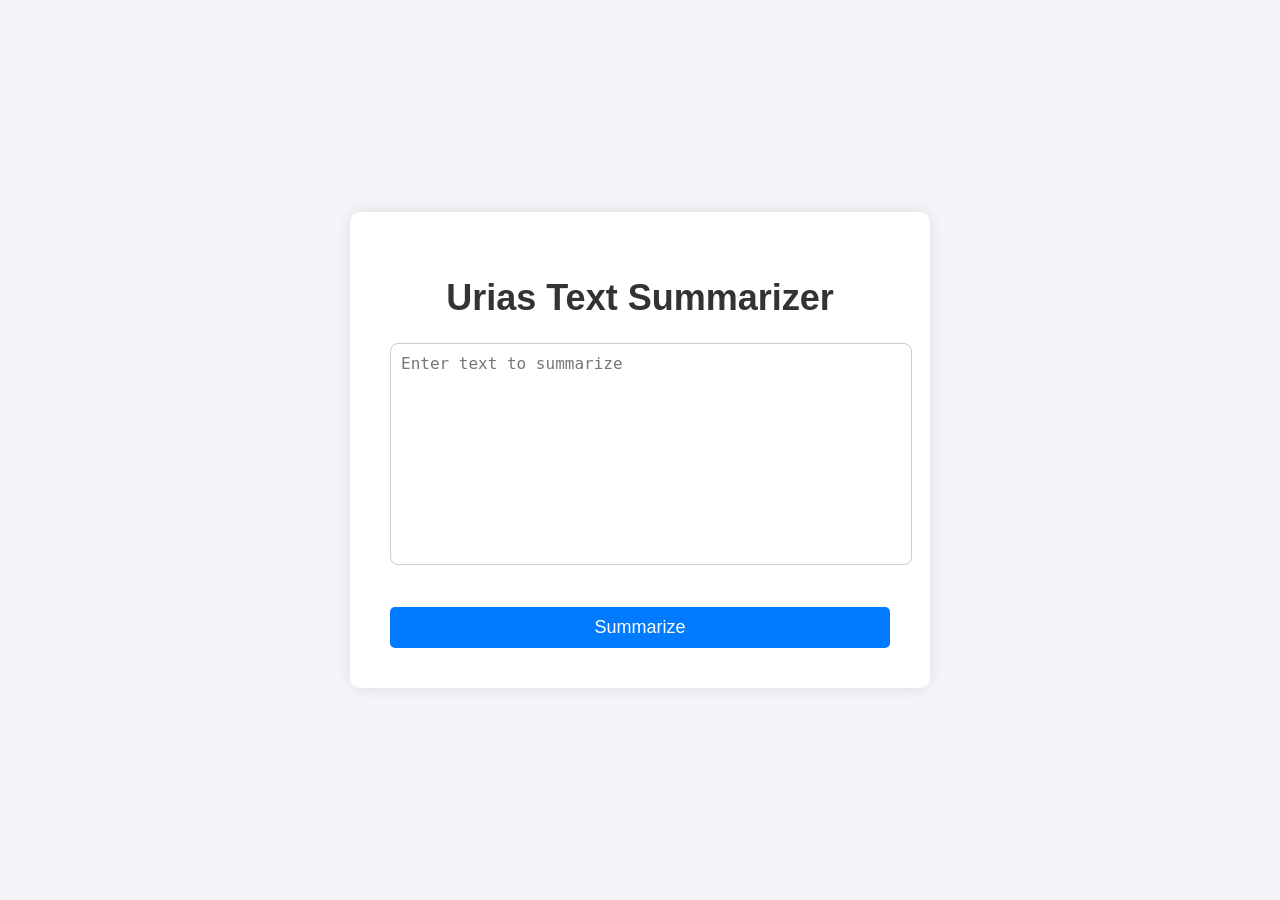
==== Text_Summariser/Templates/index.html @ bf7cd49b "Add files via upload" ====
<!DOCTYPE html>
<html lang="en">
<head>
    <meta charset="UTF-8">
    <meta name="viewport" content="width=device-width, initial-scale=1.0">
    <title> Urias Text Summarizer</title>
    <style>
        body {
            font-family: Arial, sans-serif;
            background-color: #f4f4f9;
            margin: 0;
            padding: 0;
            display: flex;
            justify-content: center;
            align-items: center;
            height: 100vh;
        }

        .container {
            background-color: #fff;
            padding: 40px;
            border-radius: 10px;
            box-shadow: 0 0 15px rgba(0, 0, 0, 0.1);
            width: 500px;
            text-align: center;
        }

        h1 {
            color: #333;
            font-size: 36px;
        }

        textarea {
            width: 100%;
            height: 200px;
            padding: 10px;
            font-size: 16px;
            border-radius: 8px;
            border: 1px solid #ccc;
            resize: none;
            margin-bottom: 20px;
        }

        button {
            background-color: #007BFF;
            color: white;
            padding: 10px 20px;
            border: none;
            border-radius: 5px;
            font-size: 18px;
            cursor: pointer;
            width: 100%;
        }

        button:hover {
            background-color: #0056b3;
        }

        a {
            display: inline-block;
            margin-top: 20px;
            font-size: 16px;
            text-decoration: none;
            color: #007BFF;
        }

        a:hover {
            text-decoration: underline;
        }
    </style>
</head>
<body>
    <div class="container">
        <h1>Urias Text Summarizer</h1>
        <form method="POST" action="/summarize">
            <textarea name="text" placeholder="Enter text to summarize"></textarea><br><br>
            <button type="submit">Summarize</button>
        </form>
    </div>
</body>
</html>
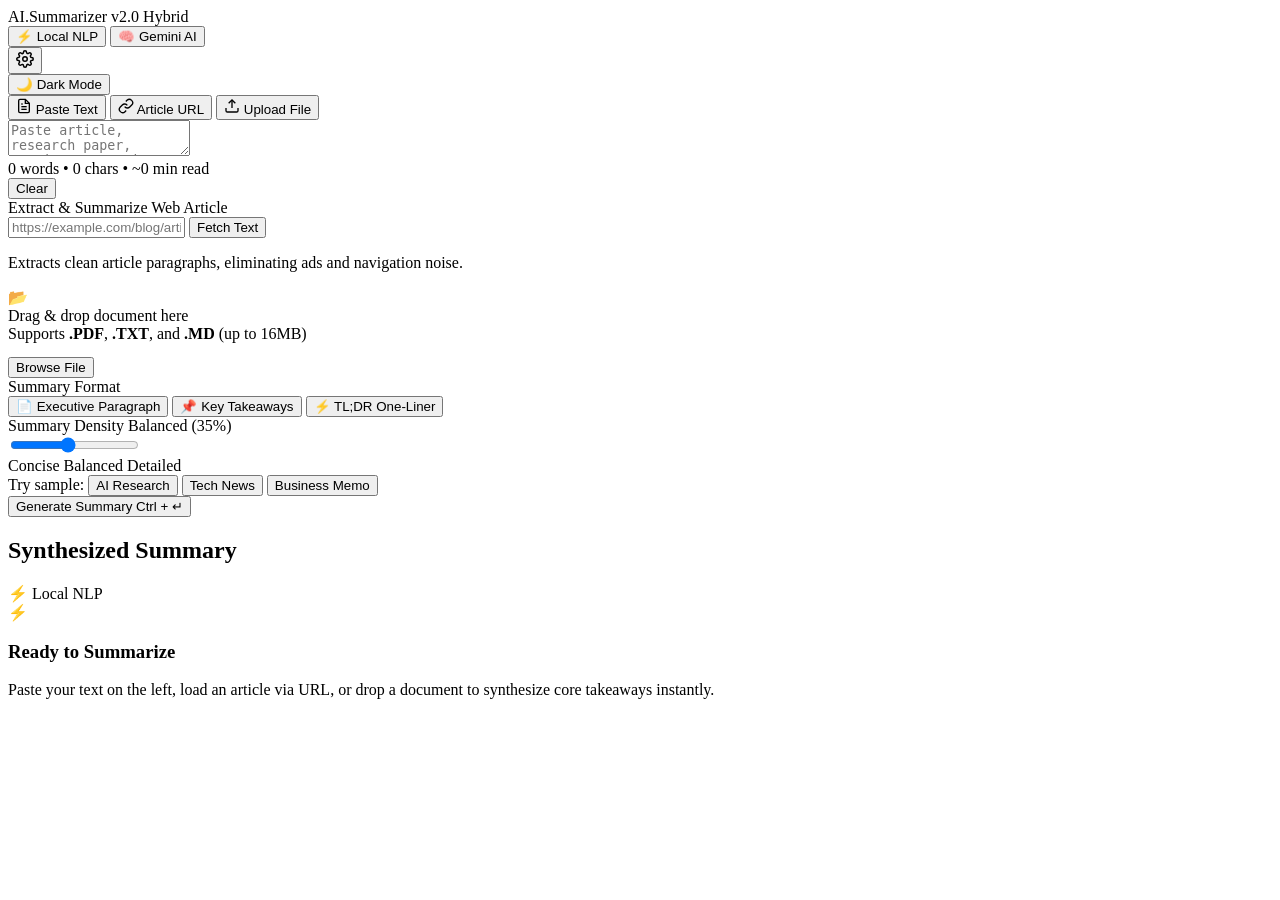
==== commit fb967a81: "feat: initialize AI Text Summarizer project with Flask backend, frontend UI, and helper scripts" ====
--- a/Text_Summariser/Templates/index.html
+++ b/Text_Summariser/Templates/index.html
@@ -1,81 +1,352 @@
-<!DOCTYPE html>
-<html lang="en">
-<head>
-    <meta charset="UTF-8">
-    <meta name="viewport" content="width=device-width, initial-scale=1.0">
-    <title> Urias Text Summarizer</title>
-    <style>
-        body {
-            font-family: Arial, sans-serif;
-            background-color: #f4f4f9;
-            margin: 0;
-            padding: 0;
-            display: flex;
-            justify-content: center;
-            align-items: center;
-            height: 100vh;
-        }
-
-        .container {
-            background-color: #fff;
-            padding: 40px;
-            border-radius: 10px;
-            box-shadow: 0 0 15px rgba(0, 0, 0, 0.1);
-            width: 500px;
-            text-align: center;
-        }
-
-        h1 {
-            color: #333;
-            font-size: 36px;
-        }
-
-        textarea {
-            width: 100%;
-            height: 200px;
-            padding: 10px;
-            font-size: 16px;
-            border-radius: 8px;
-            border: 1px solid #ccc;
-            resize: none;
-            margin-bottom: 20px;
-        }
-
-        button {
-            background-color: #007BFF;
-            color: white;
-            padding: 10px 20px;
-            border: none;
-            border-radius: 5px;
-            font-size: 18px;
-            cursor: pointer;
-            width: 100%;
-        }
-
-        button:hover {
-            background-color: #0056b3;
-        }
-
-        a {
-            display: inline-block;
-            margin-top: 20px;
-            font-size: 16px;
-            text-decoration: none;
-            color: #007BFF;
-        }
-
-        a:hover {
-            text-decoration: underline;
-        }
-    </style>
-</head>
-<body>
-    <div class="container">
-        <h1>Urias Text Summarizer</h1>
-        <form method="POST" action="/summarize">
-            <textarea name="text" placeholder="Enter text to summarize"></textarea><br><br>
-            <button type="submit">Summarize</button>
-        </form>
-    </div>
-</body>
-</html>
+<!DOCTYPE html>
+<html lang="en" data-theme="dark">
+
+<head>
+  <meta charset="UTF-8">
+  <meta name="viewport" content="width=device-width, initial-scale=1.0">
+  <title>AI Text Summarizer — Intelligent Multi-Engine Platform</title>
+  <meta name="description"
+    content="Next-generation text summarization platform with dual local NLP and Gemini AI engines, web article scraping, PDF uploads, and real-time reading analytics.">
+
+  <!-- Google Fonts -->
+  <link rel="preconnect" href="https://fonts.googleapis.com">
+  <link rel="preconnect" href="https://fonts.gstatic.com" crossorigin>
+  <link
+    href="https://fonts.googleapis.com/css2?family=JetBrains+Mono:wght@400;500;600;700&family=Outfit:wght@300;400;500;600;700;800&family=Space+Grotesk:wght@500;600;700&display=swap"
+    rel="stylesheet">
+
+  <!-- Stylesheet -->
+  <link rel="stylesheet" href="/static/css/style.css">
+</head>
+
+<body>
+  <!-- Ambient background glow -->
+  <div class="ambient-glow glow-top-left"></div>
+  <div class="ambient-glow glow-bottom-right"></div>
+
+  <!-- Top Navigation Header -->
+  <header class="app-header">
+    <div class="header-container">
+      <div class="brand-group">
+        <div class="brand-symbol">
+          <span class="symbol-core"></span>
+          <span class="symbol-pulse"></span>
+        </div>
+        <div class="brand-text">
+          <span class="brand-title">AI<span class="accent-dot">.</span>Summarizer</span>
+          <span class="brand-badge">v2.0 Hybrid</span>
+        </div>
+      </div>
+
+      <div class="header-actions">
+        <!-- Engine Indicator / Selector -->
+        <div class="engine-switch-box" title="Select Summarization Engine">
+          <button type="button" class="engine-pill active" id="engine-btn-local" data-engine="local">
+            <span class="engine-icon">⚡</span> Local NLP
+          </button>
+          <button type="button" class="engine-pill" id="engine-btn-gemini" data-engine="gemini">
+            <span class="engine-icon">🧠</span> Gemini AI
+          </button>
+        </div>
+
+        <!-- API Key Settings Button -->
+        <button type="button" class="btn-icon" id="open-settings-btn" title="API Key Settings">
+          <svg width="18" height="18" viewBox="0 0 24 24" fill="none" stroke="currentColor" stroke-width="2">
+            <path d="M12 15a3 3 0 1 0 0-6 3 3 0 0 0 0 6Z" />
+            <path
+              d="M19.4 15a1.65 1.65 0 0 0 .33 1.82l.06.06a2 2 0 0 1 0 2.83 2 2 0 0 1-2.83 0l-.06-.06a1.65 1.65 0 0 0-1.82-.33 1.65 1.65 0 0 0-1 1.51V21a2 2 0 0 1-2 2 2 2 0 0 1-2-2v-.09A1.65 1.65 0 0 0 9 19.4a1.65 1.65 0 0 0-1.82.33l-.06.06a2 2 0 0 1-2.83 0 2 2 0 0 1 0-2.83l.06-.06a1.65 1.65 0 0 0 .33-1.82 1.65 1.65 0 0 0-1.51-1H3a2 2 0 0 1-2-2 2 2 0 0 1 2-2h.09A1.65 1.65 0 0 0 4.6 9a1.65 1.65 0 0 0-.33-1.82l-.06-.06a2 2 0 0 1 0-2.83 2 2 0 0 1 2.83 0l.06.06a1.65 1.65 0 0 0 1.82.33H9a1.65 1.65 0 0 0 1-1.51V3a2 2 0 0 1 2-2 2 2 0 0 1 2 2v.09a1.65 1.65 0 0 0 1 1.51 1.65 1.65 0 0 0 1.82-.33l.06-.06a2 2 0 0 1 2.83 0 2 2 0 0 1 0 2.83l-.06.06a1.65 1.65 0 0 0-.33 1.82V9a1.65 1.65 0 0 0 1.51 1H21a2 2 0 0 1 2 2 2 2 0 0 1-2 2h-.09a1.65 1.65 0 0 0-1.51 1Z" />
+          </svg>
+        </button>
+
+        <!-- Theme Switch Pill -->
+        <div class="theme-switch-wrapper">
+          <button type="button" class="theme-toggle-pill" id="theme-toggle-btn" aria-label="Toggle Light / Dark Theme" title="Switch Theme (Alt + T)">
+            <span class="theme-icon-indicator" id="theme-icon">🌙</span>
+            <span class="theme-text" id="theme-text">Dark Mode</span>
+          </button>
+        </div>
+      </div>
+    </div>
+  </header>
+
+  <!-- Main Application Workspace -->
+  <main class="app-workspace">
+    <div class="workspace-grid">
+
+      <!-- ======================================================================
+           Left Pane: Ingestion & Control Hub
+           ====================================================================== -->
+      <section class="pane-card input-pane">
+        <!-- Ingestion Tabs -->
+        <div class="tab-nav">
+          <button type="button" class="tab-btn active" data-tab="tab-text">
+            <svg width="16" height="16" viewBox="0 0 24 24" fill="none" stroke="currentColor" stroke-width="2">
+              <path d="M14 2H6a2 2 0 0 0-2 2v16a2 2 0 0 0 2 2h12a2 2 0 0 0 2-2V8z"></path>
+              <polyline points="14 2 14 8 20 8"></polyline>
+              <line x1="16" y1="13" x2="8" y2="13"></line>
+              <line x1="16" y1="17" x2="8" y2="17"></line>
+              <polyline points="10 9 9 9 8 9"></polyline>
+            </svg>
+            Paste Text
+          </button>
+          <button type="button" class="tab-btn" data-tab="tab-url">
+            <svg width="16" height="16" viewBox="0 0 24 24" fill="none" stroke="currentColor" stroke-width="2">
+              <path d="M10 13a5 5 0 0 0 7.54.54l3-3a5 5 0 0 0-7.07-7.07l-1.72 1.71"></path>
+              <path d="M14 11a5 5 0 0 0-7.54-.54l-3 3a5 5 0 0 0 7.07 7.07l1.71-1.71"></path>
+            </svg>
+            Article URL
+          </button>
+          <button type="button" class="tab-btn" data-tab="tab-file">
+            <svg width="16" height="16" viewBox="0 0 24 24" fill="none" stroke="currentColor" stroke-width="2">
+              <path d="M21 15v4a2 2 0 0 1-2 2H5a2 2 0 0 1-2-2v-4"></path>
+              <polyline points="17 8 12 3 7 8"></polyline>
+              <line x1="12" y1="3" x2="12" y2="15"></line>
+            </svg>
+            Upload File
+          </button>
+        </div>
+
+        <!-- Tab 1: Text Input -->
+        <div class="tab-pane active" id="tab-text">
+          <div class="textarea-wrapper">
+            <textarea id="source-text" class="custom-textarea"
+              placeholder="Paste article, research paper, meeting transcript, or notes to summarize..."></textarea>
+            <div class="textarea-footer">
+              <div class="text-stats">
+                <span id="word-count">0 words</span> &bull;
+                <span id="char-count">0 chars</span> &bull;
+                <span id="read-estimate">~0 min read</span>
+              </div>
+              <button type="button" class="btn-subtle" id="clear-text-btn">Clear</button>
+            </div>
+          </div>
+        </div>
+
+        <!-- Tab 2: Article URL -->
+        <div class="tab-pane" id="tab-url">
+          <div class="url-input-card">
+            <label for="url-input" class="field-label">Extract &amp; Summarize Web Article</label>
+            <div class="url-input-row">
+              <input type="url" id="url-input" class="custom-input" placeholder="https://example.com/blog/article">
+              <button type="button" class="btn-secondary" id="fetch-url-btn">
+                <span>Fetch Text</span>
+              </button>
+            </div>
+            <div class="url-fetch-status" id="url-status"></div>
+            <p class="field-hint">Extracts clean article paragraphs, eliminating ads and navigation noise.</p>
+          </div>
+        </div>
+
+        <!-- Tab 3: Upload File -->
+        <div class="tab-pane" id="tab-file">
+          <div class="drop-zone" id="file-drop-zone">
+            <input type="file" id="file-input" accept=".txt,.md,.pdf" style="display: none;">
+            <div class="drop-icon">📂</div>
+            <div class="drop-title">Drag &amp; drop document here</div>
+            <div class="drop-subtext">Supports <strong>.PDF</strong>, <strong>.TXT</strong>, and <strong>.MD</strong>
+              (up to 16MB)</div>
+            <button type="button" class="btn-secondary" id="browse-file-btn" style="margin-top: 14px;">Browse
+              File</button>
+            <div class="file-info" id="file-info" style="display: none;"></div>
+          </div>
+        </div>
+
+        <!-- Summary Configuration Controls -->
+        <div class="controls-section">
+          <!-- Format Selector -->
+          <div class="control-group">
+            <label class="control-label">Summary Format</label>
+            <div class="format-chips-grid">
+              <button type="button" class="format-chip active" data-format="paragraph">
+                <span class="chip-icon">📄</span>
+                <span class="chip-label">Executive Paragraph</span>
+              </button>
+              <button type="button" class="format-chip" data-format="bullets">
+                <span class="chip-icon">📌</span>
+                <span class="chip-label">Key Takeaways</span>
+              </button>
+              <button type="button" class="format-chip" data-format="tldr">
+                <span class="chip-icon">⚡</span>
+                <span class="chip-label">TL;DR One-Liner</span>
+              </button>
+            </div>
+          </div>
+
+          <!-- Density / Length Slider -->
+          <div class="control-group" id="density-control-group">
+            <div class="slider-header">
+              <label class="control-label" for="ratio-slider">Summary Density</label>
+              <span class="slider-val-badge" id="ratio-display">Balanced (35%)</span>
+            </div>
+            <input type="range" id="ratio-slider" min="15" max="60" value="35" step="5" class="custom-slider">
+            <div class="slider-ticks">
+              <span>Concise</span>
+              <span>Balanced</span>
+              <span>Detailed</span>
+            </div>
+          </div>
+
+          <!-- Quick Sample Presets -->
+          <div class="presets-row">
+            <span class="presets-label">Try sample:</span>
+            <button type="button" class="preset-tag" data-sample="ai">AI Research</button>
+            <button type="button" class="preset-tag" data-sample="tech">Tech News</button>
+            <button type="button" class="preset-tag" data-sample="business">Business Memo</button>
+          </div>
+
+          <!-- Primary Summarize Button -->
+          <button type="button" class="btn-primary-glow" id="summarize-btn">
+            <span class="btn-text">Generate Summary</span>
+            <span class="btn-spinner" id="btn-spinner" style="display: none;"></span>
+            <span class="btn-shortcut">Ctrl + ↵</span>
+          </button>
+        </div>
+      </section>
+
+      <!-- ======================================================================
+           Right Pane: Summary Intelligence & Analytics
+           ====================================================================== -->
+      <section class="pane-card output-pane">
+        <!-- Analytics Ribbon -->
+        <div class="metrics-ribbon" id="metrics-ribbon" style="display: none;">
+          <div class="metric-card">
+            <span class="metric-val" id="metric-compression">0%</span>
+            <span class="metric-label">Reduced</span>
+          </div>
+          <div class="metric-card">
+            <span class="metric-val" id="metric-time-saved">0s</span>
+            <span class="metric-label">Time Saved</span>
+          </div>
+          <div class="metric-card">
+            <span class="metric-val" id="metric-words">0 &rarr; 0</span>
+            <span class="metric-label">Word Count</span>
+          </div>
+        </div>
+
+        <!-- Summary Header Bar -->
+        <div class="summary-header-bar">
+          <div class="summary-title-row">
+            <h2 class="summary-heading">Synthesized Summary</h2>
+            <span class="badge-engine" id="badge-engine">⚡ Local NLP</span>
+          </div>
+
+          <div class="action-toolbar" id="action-toolbar" style="display: none;">
+            <!-- Copy -->
+            <button type="button" class="tool-btn" id="copy-summary-btn" title="Copy to Clipboard">
+              <svg width="15" height="15" viewBox="0 0 24 24" fill="none" stroke="currentColor" stroke-width="2">
+                <rect x="9" y="9" width="13" height="13" rx="2" ry="2"></rect>
+                <path d="M5 15H4a2 2 0 0 1-2-2V4a2 2 0 0 1 2-2h9a2 2 0 0 1 2 2v1"></path>
+              </svg>
+              <span>Copy</span>
+            </button>
+            <!-- Audio Playback -->
+            <button type="button" class="tool-btn" id="read-aloud-btn" title="Listen to Summary">
+              <svg width="15" height="15" viewBox="0 0 24 24" fill="none" stroke="currentColor" stroke-width="2">
+                <polygon points="11 5 6 9 2 9 2 15 6 15 11 19 11 5"></polygon>
+                <path d="M19.07 4.93a10 10 0 0 1 0 14.14M15.54 8.46a5 5 0 0 1 0 7.07"></path>
+              </svg>
+              <span id="speech-btn-label">Listen</span>
+            </button>
+            <!-- Download -->
+            <button type="button" class="tool-btn" id="download-summary-btn" title="Download Summary">
+              <svg width="15" height="15" viewBox="0 0 24 24" fill="none" stroke="currentColor" stroke-width="2">
+                <path d="M21 15v4a2 2 0 0 1-2 2H5a2 2 0 0 1-2-2v-4"></path>
+                <polyline points="7 10 12 15 17 10"></polyline>
+                <line x1="12" y1="15" x2="12" y2="3"></line>
+              </svg>
+              <span>Export</span>
+            </button>
+          </div>
+        </div>
+
+        <!-- Summary Result Box -->
+        <div class="summary-content-box" id="summary-content-box">
+          <!-- Empty State View -->
+          <div class="empty-state" id="empty-state">
+            <div class="empty-illustration">⚡</div>
+            <h3 class="empty-title">Ready to Summarize</h3>
+            <p class="empty-desc">
+              Paste your text on the left, load an article via URL, or drop a document to synthesize core takeaways
+              instantly.
+            </p>
+          </div>
+
+          <!-- Loading Skeleton View -->
+          <div class="skeleton-view" id="skeleton-view" style="display: none;">
+            <div class="skeleton-line" style="width: 88%;"></div>
+            <div class="skeleton-line" style="width: 95%;"></div>
+            <div class="skeleton-line" style="width: 76%;"></div>
+            <div class="skeleton-line" style="width: 92%;"></div>
+            <div class="skeleton-line" style="width: 65%;"></div>
+          </div>
+
+          <!-- Formatted Summary Output -->
+          <div class="summary-body" id="summary-text" style="display: none;"></div>
+        </div>
+
+        <!-- Keywords & Entity Tags -->
+        <div class="keywords-panel" id="keywords-panel" style="display: none;">
+          <span class="keywords-title">Key Concepts &amp; Themes:</span>
+          <div class="keywords-chips-wrap" id="keywords-chips"></div>
+        </div>
+      </section>
+
+    </div>
+  </main>
+
+  <!-- ======================================================================
+       Settings & API Key Modal
+       ====================================================================== -->
+  <div class="modal-backdrop" id="settings-modal" style="display: none;">
+    <div class="modal-card">
+      <div class="modal-header">
+        <h3 class="modal-title">Summarization Engine Settings</h3>
+        <button type="button" class="btn-close" id="close-settings-btn">&times;</button>
+      </div>
+      <div class="modal-body">
+        <p class="modal-desc">
+          Configure optional Google Gemini credentials for high-level abstractive AI summarization.
+          If no key is provided, the platform automatically uses the ultra-fast built-in Local NLP engine.
+        </p>
+
+        <div class="form-field">
+          <label for="gemini-api-key" class="field-label">Google Gemini API Key</label>
+          <input type="password" id="gemini-api-key" class="custom-input" placeholder="AIzaSy...">
+          <span class="field-hint">
+            Stored locally in your browser session. Leave blank to run 100% on the local offline engine.
+          </span>
+        </div>
+
+        <div class="form-field" style="margin-top: 20px;">
+          <label class="field-label">Color Theme Preference</label>
+          <div class="theme-radio-group">
+            <label class="theme-radio-card">
+              <input type="radio" name="theme-pref" value="dark">
+              <span>🌙 Dark</span>
+            </label>
+            <label class="theme-radio-card">
+              <input type="radio" name="theme-pref" value="light">
+              <span>☀️ Light</span>
+            </label>
+            <label class="theme-radio-card">
+              <input type="radio" name="theme-pref" value="system">
+              <span>💻 Auto (OS)</span>
+            </label>
+          </div>
+        </div>
+      </div>
+      <div class="modal-footer">
+        <button type="button" class="btn-subtle" id="modal-cancel-btn">Cancel</button>
+        <button type="button" class="btn-primary" id="save-settings-btn">Save Preferences</button>
+      </div>
+    </div>
+  </div>
+
+  <!-- Toast Notification Container -->
+  <div class="toast-container" id="toast-container"></div>
+
+  <!-- Scripts -->
+  <script src="/static/js/app.js"></script>
+</body>
+
+</html>
